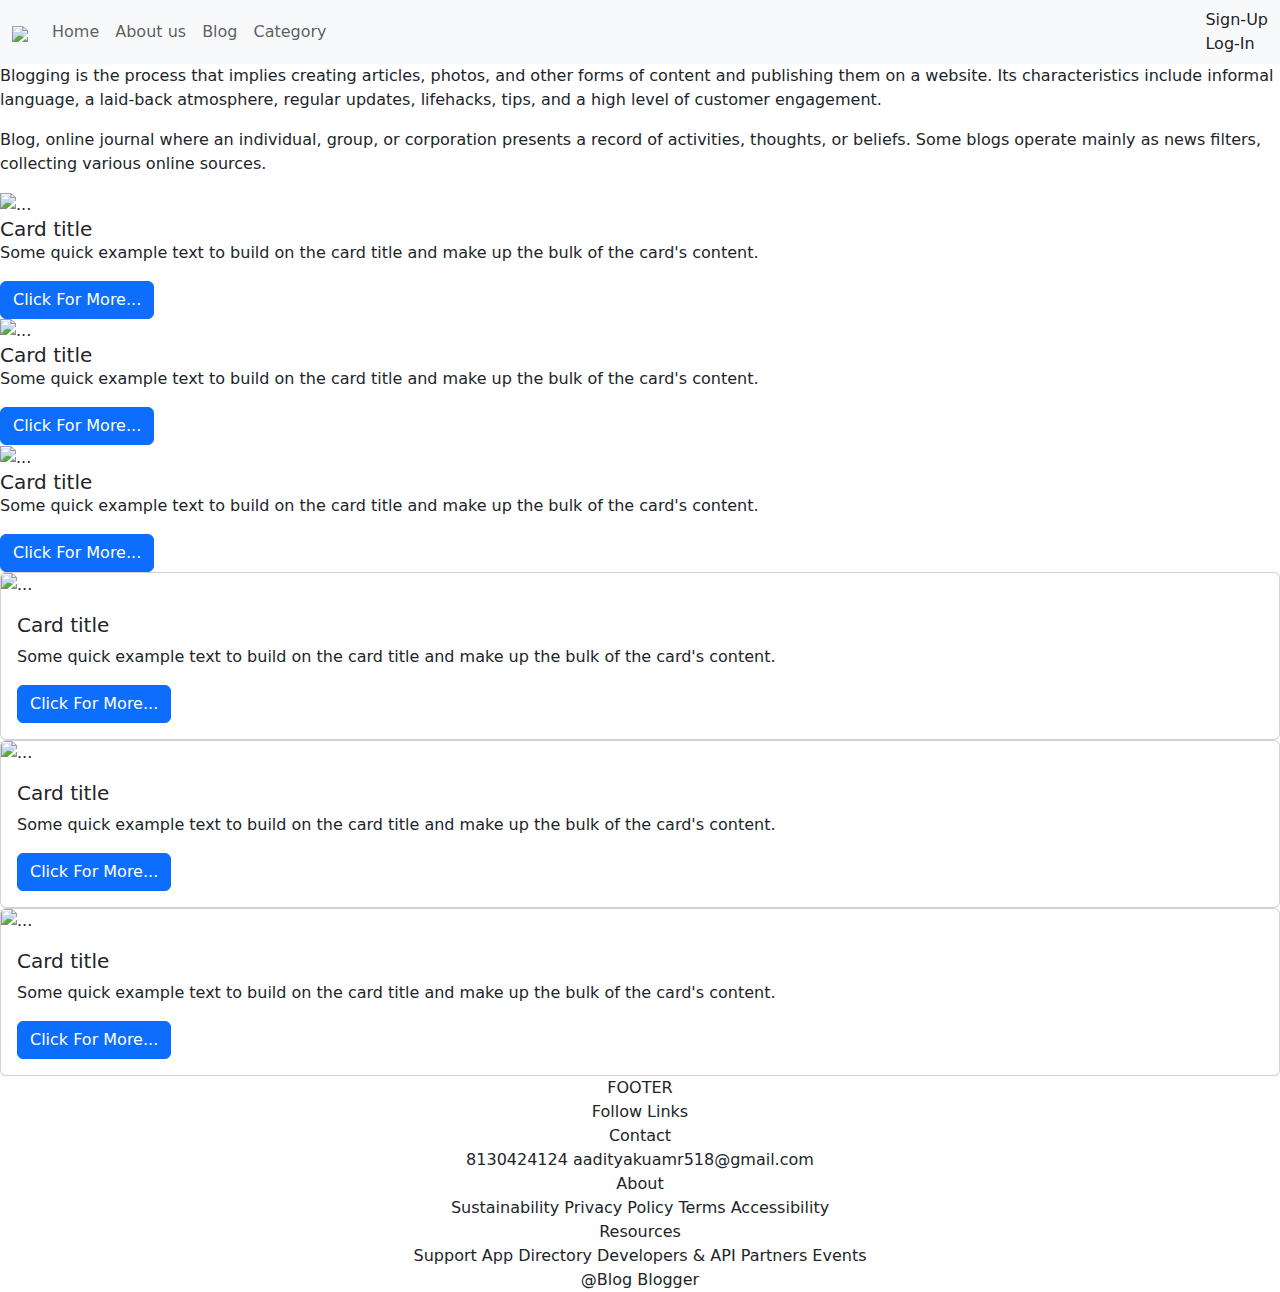
==== index.html @ 5c634a97 "Add files via upload" ====
<!DOCTYPE html>
<html lang="en">

<head>
  <meta charset="UTF-8">
  <meta name="viewport" content="width=device-width, initial-scale=1.0">
  <title>Main Page</title>
  <link rel="stylesheet" href="./style.css">
  <link href="https://cdn.jsdelivr.net/npm/bootstrap@5.3.3/dist/css/bootstrap.min.css" rel="stylesheet"
    integrity="sha384-QWTKZyjpPEjISv5WaRU9OFeRpok6YctnYmDr5pNlyT2bRjXh0JMhjY6hW+ALEwIH" crossorigin="anonymous">
  <link rel="stylesheet" href="https://cdnjs.cloudflare.com/ajax/libs/font-awesome/6.6.0/css/all.min.css"
    integrity="sha512-Kc323vGBEqzTmouAECnVceyQqyqdsSiqLQISBL29aUW4U/M7pSPA/gEUZQqv1cwx4OnYxTxve5UMg5GT6L4JJg=="
    crossorigin="anonymous" referrerpolicy="no-referrer" />
</head>

<body>
  <nav class="navbar navbar-expand-lg bg-body-tertiary sticky-top ">
    <div class="container-fluid">
      <a class="navbar-brand" href="/Main"><img src="572.png"></a>
      <button class="navbar-toggler" type="button" data-bs-toggle="collapse" data-bs-target="#navbarNavAltMarkup"
        aria-controls="navbarNavAltMarkup" aria-expanded="false" aria-label="Toggle navigation">
        <span class="navbar-toggler-icon"></span>
      </button>
      <div class="collapse navbar-collapse" id="navbarNavAltMarkup">
        <div class="navbar-nav">
          <a class="nav-link " href="/home">Home</a>
          <a class="nav-link" href="/About">About us</a>
          <a class="nav-link" href="/blog">Blog</a>
          <a class="nav-link " href="/blog/new" role="button">
            Category
          </a>
          <!-- <span>
                    <ul class="dropdown-menu">
                      <li><a class="dropdown-item" href="#">TECH</a></li>
                      <li><a class="dropdown-item" href="#">CURRENT AFFAIRS</a></li>
                      
                    </ul>
                  </span> -->

        </div>
        <div class="navbar-log ms-auto">
          <!-- <a class="nav-link" href="/sign">Sign-up</a> -->
          <a class="nav-link " href="/sign">Sign-Up</a>
          <a class="nav-link " href="/login">Log-In</a>
          <!-- <a class="nav-link " href="/logout">Log-Out</a> -->
    
        </div>

      </div>

    </div>
  </nav>
  <!-- MAIN POST -->


  <div id="main">
    <div class="img">
      <!-- <img src="blog.png" alt="error"> -->
    </div>
    
    <div class="main-content">
      <p>Blogging is the process that implies creating articles, photos,
        and other forms of content and publishing them on a website.
        Its characteristics include informal language, a laid-back atmosphere,
        regular updates, lifehacks, tips, and a high level of customer engagement.</p>
      <p>
        Blog, online journal where an individual, group, or corporation presents a record of activities, thoughts, or
        beliefs.
        Some blogs operate mainly as news filters, collecting various online sources.
      </p>
    </div>
  </div>

  <!-- CARD -->

  <div id="card1">
    <div class="card1" >
      <img src="blog.avif" class="card-img-top" alt="..." >
      <div class="card-body">
        <h5 class="card-title">Card title</h5>
        <p class="card-text">Some quick example text to build on the card title and make up the bulk of the card's
          content.</p>
        <a href="#" class="btn btn-primary">Click For More...</a>
      </div>
    </div>

    <div class="card1" >
      <img src="img.avif" class="card-img-top" alt="...">
      <div class="card-body">
        <h5 class="card-title">Card title</h5>
        <p class="card-text">Some quick example text to build on the card title and make up the bulk of the card's
          content.</p>
        <a href="#" class="btn btn-primary">Click For More...</a>
      </div>
    </div>

    <div class="card1" >
      <img src="blog1.avif" class="card-img-top" alt="...">
      <div class="card-body">
        <h5 class="card-title">Card title</h5>
        <p class="card-text">Some quick example text to build on the card title and make up the bulk of the card's
          content.</p>
        <a href="#" class="btn btn-primary">Click For More...</a>
      </div>
    </div>

  </div>

  <div id="card">
    <div class="card" >
      <img src="blog3.avif" class="card-img-top" alt="...">
      <div class="card-body">
        <h5 class="card-title">Card title</h5>
        <p class="card-text">Some quick example text to build on the card title and make up the bulk of the card's
          content.</p>
        <a href="#" class="btn btn-primary">Click For More...</a>
      </div>
    </div>

    <div class="card" >
      <img src="img.avif" class="card-img-top" alt="...">
      <div class="card-body">
        <h5 class="card-title">Card title</h5>
        <p class="card-text">Some quick example text to build on the card title and make up the bulk of the card's
          content.</p>
        <a href="#" class="btn btn-primary">Click For More...</a>
      </div>
    </div>

    <div class="card" >
      <img src="blog3.avif" class="card-img-top" alt="...">
      <div class="card-body">
        <h5 class="card-title">Card title</h5>
        <p class="card-text">Some quick example text to build on the card title and make up the bulk of the card's
          content.</p>
        <a href="#" class="btn btn-primary">Click For More...</a>
      </div>
    </div>
  </div>

  <!-- FOOTER -->

  <div class="footer text-center">
    <div class="card-header">
      FOOTER
    </div>
    <div class="foot">
      <div class="footer-Media">
        <span>Follow Links</span>
        <div class="contact-data">
          <a href="https://www.youtube.com/@Duckomemes592"> <i class="fa-brands fa-youtube"></i></i></a>
          <a href="https://www.instagram.com/__i.am__/"> <i class="fa-brands fa-instagram"></i></a>
          <a href=""> <i class="fa-brands fa-telegram"></i></i></a>
          <a href=""> <i class="fa-brands fa-facebook"></i></i></a>
        </div>
      </div>
      <div class="footer-contact">
        <span>Contact</span>
        <div class="contact-data">
          <span>8130424124</span>
          <span>aadityakuamr518@gmail.com</span>
        </div>
      </div>
      <div class="footer-About">
        <span>About</span>
        <div class="contact-data">
          <span>Sustainability</span>
          <span>Privacy Policy</span>
          <span>Terms</span>
          <span>Accessibility</span>
        </div>
      </div>
      <div class="footer-Help">
        <span>Resources</span>
        <div class="contact-data">
          <span>Support</span>
          <span>App Directory</span>
          <span>Developers & API</span>
          <span>Partners</span>
          <span>Events</span>
        </div>
      </div>
    </div>

    <div class="card-footer ">
      @Blog Blogger
    </div>
  </div>

  <script src="https://cdn.jsdelivr.net/npm/bootstrap@5.3.3/dist/js/bootstrap.bundle.min.js"
    integrity="sha384-YvpcrYf0tY3lHB60NNkmXc5s9fDVZLESaAA55NDzOxhy9GkcIdslK1eN7N6jIeHz"
    crossorigin="anonymous"></script>
  <script src="/js/script.js"></script>
</body>

</html>
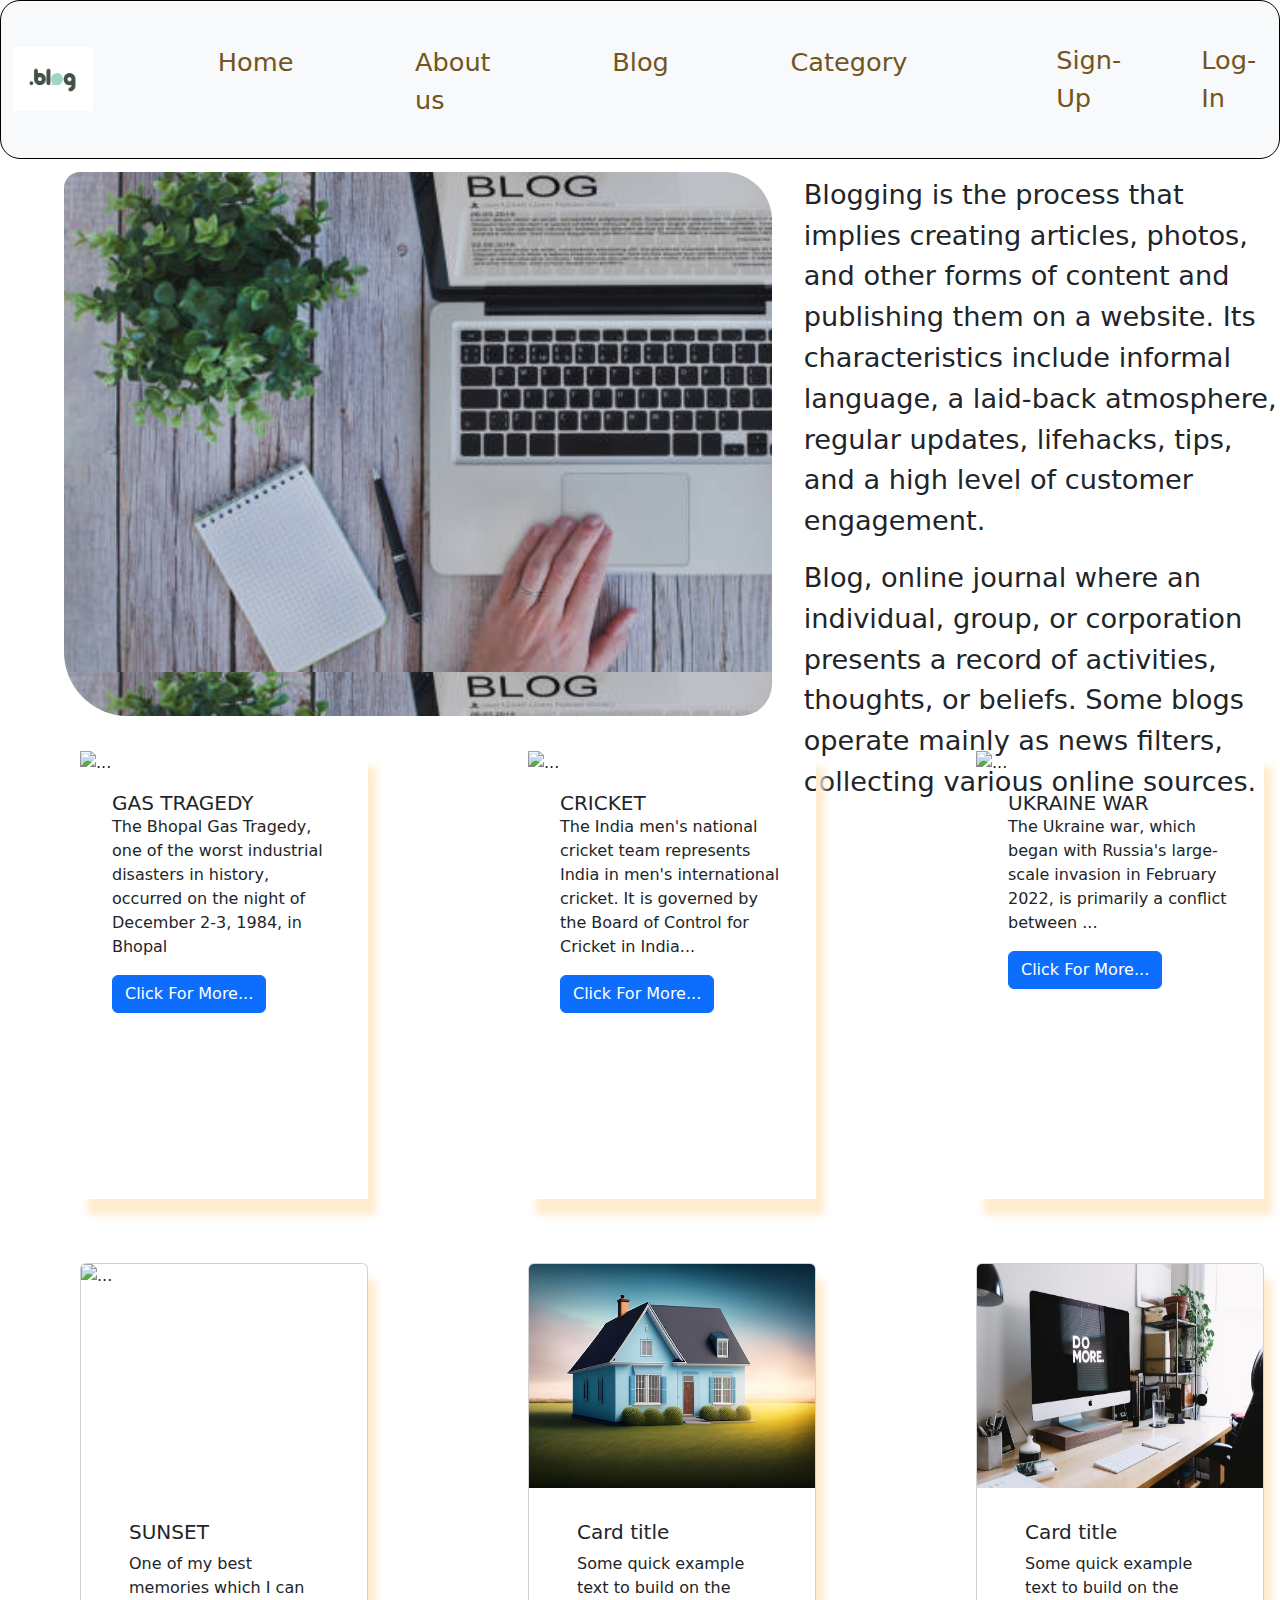
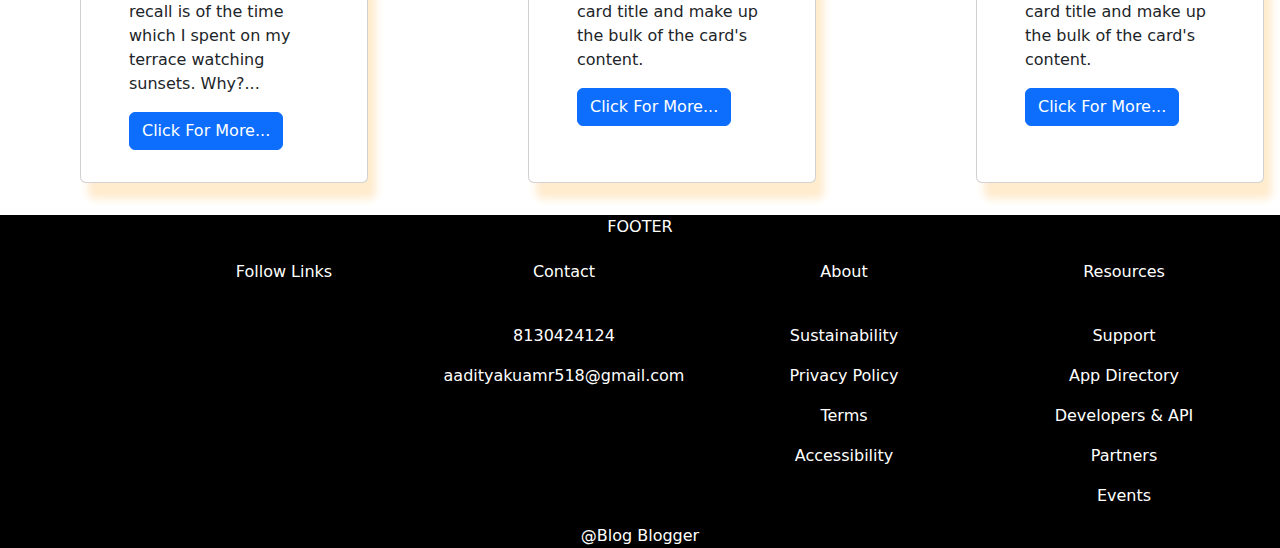
==== commit 707e0c67: "Update index.html" ====
--- a/index.html
+++ b/index.html
@@ -75,31 +75,31 @@
 
   <div id="card1">
     <div class="card1" >
-      <img src="blog.avif" class="card-img-top" alt="..." >
+      <img src="bhopal.jpg" class="card-img-top" alt="..." >
       <div class="card-body">
-        <h5 class="card-title">Card title</h5>
-        <p class="card-text">Some quick example text to build on the card title and make up the bulk of the card's
-          content.</p>
+        <h5 class="card-title">GAS TRAGEDY</h5>
+        <p class="card-text">The Bhopal Gas Tragedy, one of the worst industrial disasters in history, 
+          occurred on the night of December 2-3, 1984, in Bhopal</p>
         <a href="#" class="btn btn-primary">Click For More...</a>
       </div>
     </div>
 
     <div class="card1" >
-      <img src="img.avif" class="card-img-top" alt="...">
+      <img src="I.webp" class="card-img-top" alt="...">
       <div class="card-body">
-        <h5 class="card-title">Card title</h5>
-        <p class="card-text">Some quick example text to build on the card title and make up the bulk of the card's
-          content.</p>
+        <h5 class="card-title">CRICKET</h5>
+        <p class="card-text">The India men's national cricket team represents India in men's international cricket. 
+          It is governed by the Board of Control for Cricket in India...</p>
         <a href="#" class="btn btn-primary">Click For More...</a>
       </div>
     </div>
 
     <div class="card1" >
-      <img src="blog1.avif" class="card-img-top" alt="...">
+      <img src="r.jpg" class="card-img-top" alt="...">
       <div class="card-body">
-        <h5 class="card-title">Card title</h5>
-        <p class="card-text">Some quick example text to build on the card title and make up the bulk of the card's
-          content.</p>
+        <h5 class="card-title">UKRAINE WAR</h5>
+        <p class="card-text">The Ukraine war, which began with Russia's large-scale invasion in February 2022, 
+          is primarily a conflict between ...</p>
         <a href="#" class="btn btn-primary">Click For More...</a>
       </div>
     </div>
@@ -108,11 +108,11 @@
 
   <div id="card">
     <div class="card" >
-      <img src="blog3.avif" class="card-img-top" alt="...">
+      <img src="sun.jpg" class="card-img-top" alt="...">
       <div class="card-body">
-        <h5 class="card-title">Card title</h5>
-        <p class="card-text">Some quick example text to build on the card title and make up the bulk of the card's
-          content.</p>
+        <h5 class="card-title">SUNSET</h5>
+        <p class="card-text">One of my best memories which I can recall is of the time which I spent on my terrace watching sunsets.
+           Why?...</p>
         <a href="#" class="btn btn-primary">Click For More...</a>
       </div>
     </div>
@@ -193,4 +193,4 @@
   <script src="/js/script.js"></script>
 </body>
 
-</html>+</html>
--- a/style.css
+++ b/style.css
@@ -0,0 +1,220 @@
+*{
+    margin: 0;
+    padding: 0%;
+}
+
+/*navbar style*/
+
+.navbar{
+    border: 1px solid black;
+    border-radius: 20px;
+}
+@media only screen and (max-width: 500px)  {
+    /* Styles for portrait phones */
+    .navbar{
+        border: 1px solid black;
+    }
+}
+@media only screen and (min-width:767px) and (max-width: 1024px)  {
+    /* Styles for portrait phones */
+    .navbar{
+        border: 1rem solid rgb(106, 47, 165);
+    }
+}
+.navbar-nav {
+    margin: 0.2rem 3rem;
+    display: flex;
+}
+
+.navbar-nav a{
+    margin: .2rem 3.3rem;
+    font-size: 1.6rem;
+    color: rgb(114, 85, 32);
+    
+}
+.navbar-log{
+    margin: 1rem 5rem;
+    display: flex;
+}
+.navbar-log a{
+    margin: 1rem 2.5rem;
+    font-size: 1.6rem;
+    color:  rgb(114, 85, 32);
+}
+.navbar-log a:hover{
+    box-shadow: .5rem 1rem 1rem rgb(212, 95, 5);
+    border-radius: 2.5rem;
+    color: blue;
+}
+.navbar-nav a:hover{
+    box-shadow: .5rem 1rem 1rem rgb(212, 95, 5);
+    border-radius: 2.5rem;
+    color: blue;
+    
+}
+.navbar-brand img{
+    width: 5rem;
+    height: 4rem;
+}
+
+/*MAIN - POST*/
+#main{
+    height: 34rem;
+    margin: .5rem 0 .5rem 2rem;
+    display: flex;
+}
+.img {
+    height: 34rem;
+    width: 52rem;
+    border-radius: 1rem 3rem 2rem 4rem;
+    margin: .3rem 0 0 2rem;
+    animation-name: img;
+    animation-duration: 20s;
+    animation-delay: 2s;
+    animation-iteration-count: infinite;
+    background-image: url("b1s.jpg");
+   
+}
+@keyframes img {
+    0%   {background-image: url("b1s.jpg");}
+    25%  {background-image: url("motives.jpg");}
+    50%  {background-image: url("blogs.jpg");}
+    75%  {background-image: url("b3s.jpg");}
+    100% {background-image: url("b2s.jpg");}
+  
+}
+
+.main-content{
+    width: 35rem;
+    margin: .5rem 0 0 2rem;
+}
+.main-content p{
+    font-size: 1.7rem;
+    justify-content: center;
+    
+}
+@media only screen and (max-width: 600px){
+    #main{
+        display: inline-block;
+        margin: 1rem 0 0 1rem;
+    }
+    .img {
+        height: 34rem;
+        width: 22rem;
+        border-radius: 1rem 3rem 2rem 4rem;
+        margin: .3rem 0 0 0rem;
+        animation-name: img;
+        animation-duration: 20s;
+        animation-delay: 2s;
+        animation-iteration-count: infinite;
+        background-image: url("b1ss.png");
+        background-repeat: no-repeat;
+       
+    }
+    .main-content{
+        width: 22rem;
+        margin: 1rem 0 0 0;
+    }
+    .main-content p{
+        font-size: 1.1rem;
+    }
+}
+
+/*CARD-STYLE*/
+#card{
+    width: 95rem;
+    display: flex;
+}
+
+.card,.card1{
+    margin: 2rem 5rem; 
+    box-shadow: .5rem 1rem .5rem blanchedalmond;
+    width:18rem ;
+    height: 28rem;
+}
+.card-img-top{
+    height: 14rem;
+}
+#card1{
+    width: 95rem;
+    display: flex;
+    flex-wrap: wrap;
+}
+
+.card1:hover,.card:hover{
+    width: 18rem;
+    height: 30rem;
+    box-shadow: 3px 4px 5px red;
+}
+.card-body{
+    margin: 1rem 2rem ;
+}
+@media only screen and (max-width: 600px) {
+    #card,#card1{
+        display: inline-block;
+        width: 27rem;
+
+    }
+    .card,.card1{
+        margin: 2rem 2rem; 
+        box-shadow: .5rem 1rem .5rem blanchedalmond;
+        width:16rem ;
+        height: 28rem;
+    }
+}
+
+/*CATEGORY BUTTON STYLE*/
+.dropdown-menu{
+    margin: 1rem 1rem;
+}
+
+
+/* FOOTER */
+.footer{
+    background-color: black;
+    color: white;
+}
+.card-footer{
+    color: white;
+}
+.foot{
+    display: flex;
+    margin: 1rem 2rem 1rem 8rem;
+}
+.footer-Media,.footer-contact,.footer-About,.footer-Help{
+    /* border: 2px solid red; */
+    width: 17rem;
+    margin: .3rem 0 0rem 2rem;
+}
+.contact-data{
+    margin: 1.5rem 0 0 0;
+    padding: 1rem 0 0 0;
+    display: grid;
+    gap: 1rem;
+}
+
+ .contact-data a:hover{
+    cursor: pointer;
+    background-color: black;
+    box-shadow: none;
+ }
+ .paragraph{
+    color: rgb(0, 255, 106);
+    background-color:white;
+    font-size: 2rem;
+    margin: .5rem 0 0 20rem;
+ }
+ @media only screen and (max-width: 600px){
+    .foot{
+        margin: 1rem 0 0 0;
+    }
+    .paragraph{
+        margin: 1rem 0 0 0;
+    }
+    .footer-Media,.footer-contact,.footer-About,.footer-Help{
+        margin: .5rem 0 0 0;
+    }
+    .contact-data{
+        padding: none;
+    }
+ }
